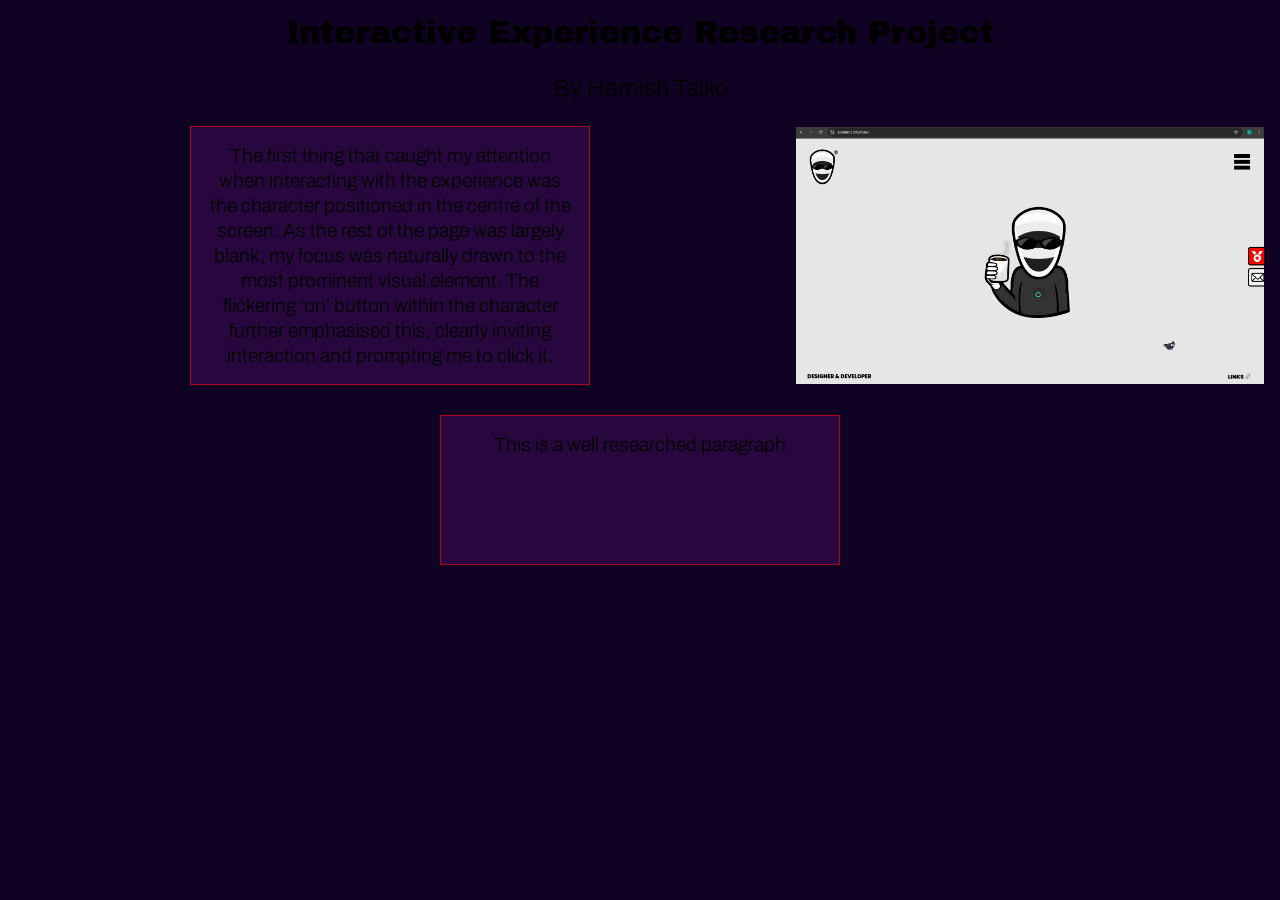
==== assignment1/index.html @ ea431263 "work" ====
<!doctype html>
<html lang="en">
  <head>
    <meta charset="UTF-8" />
    <meta name="viewport" content="width=device-width, initial-scale=1.0" />
    <title>Assignment 1</title>
    <link rel="stylesheet" href="reset.css" />
    <link rel="stylesheet" href="style.css" />
    <link rel="preconnect" href="https://fonts.googleapis.com" />
    <link rel="preconnect" href="https://fonts.gstatic.com" crossorigin />
    <link
      href="https://fonts.googleapis.com/css2?family=Archivo+Black&display=swap"
      rel="stylesheet"
    />
    <link
      href="https://fonts.googleapis.com/css2?family=Barlow+Condensed&display=swap"
      rel="stylesheet"
    />
    <link
      href="https://fonts.googleapis.com/css2?family=Archivo:ital,wght@0,100..900;1,100..900&display=swap"
      rel="stylesheet"
    />
  </head>
  <body>
    <h1 class="blue-color">Interactive Experience Research Project</h1>
    <h2>By Hamish Talko</h2>
    <div class="firstline">
      <p>
        The first thing that caught my attention when interacting with the
        experience was the character positioned in the centre of the screen. As
        the rest of the page was largely blank, my focus was naturally drawn to
        the most prominent visual element. The flickering ‘on’ button within the
        character further emphasised this, clearly inviting interaction and
        prompting me to click it.
      </p>
      <img src="images/image1.png" alt="Homepage" width="500" height="300" />
    </div>
    <section>
      <p>This is a well researched paragraph</p>
    </section>
  </body>
</html>
---- assignment1/style.css ----
body {
  margin: 0 auto;
  font-size: 1.2rem;
  text-align: center;
  background-color: rgb(15, 2, 35);
}

h1 {
  font-size: 2rem;
  font-family: "Archivo Black", sans-serif;
  font-weight: 400;
  font-style: normal;
  margin: auto;
  padding: 15px;
}

h2 {
  font-size: 1.5rem;
  font-weight: 300;
  font-family: "Archivo";
  padding: 10px;
}

p {
  width: 400px;
  border: 1px solid rgba(230, 12, 12, 0.698);
  background-color: rgb(40, 7, 62);
  min-height: 150px;
  padding: 1rem;
  margin: 15px auto;
  font-family: "Archivo";
  font-weight: 300;
  line-height: 25px;
}

.firstline {
  display: flex;
  justify-content: space-around;
}

img {
  padding: 1rem;
  max-width: 100%;
  height: auto;
}
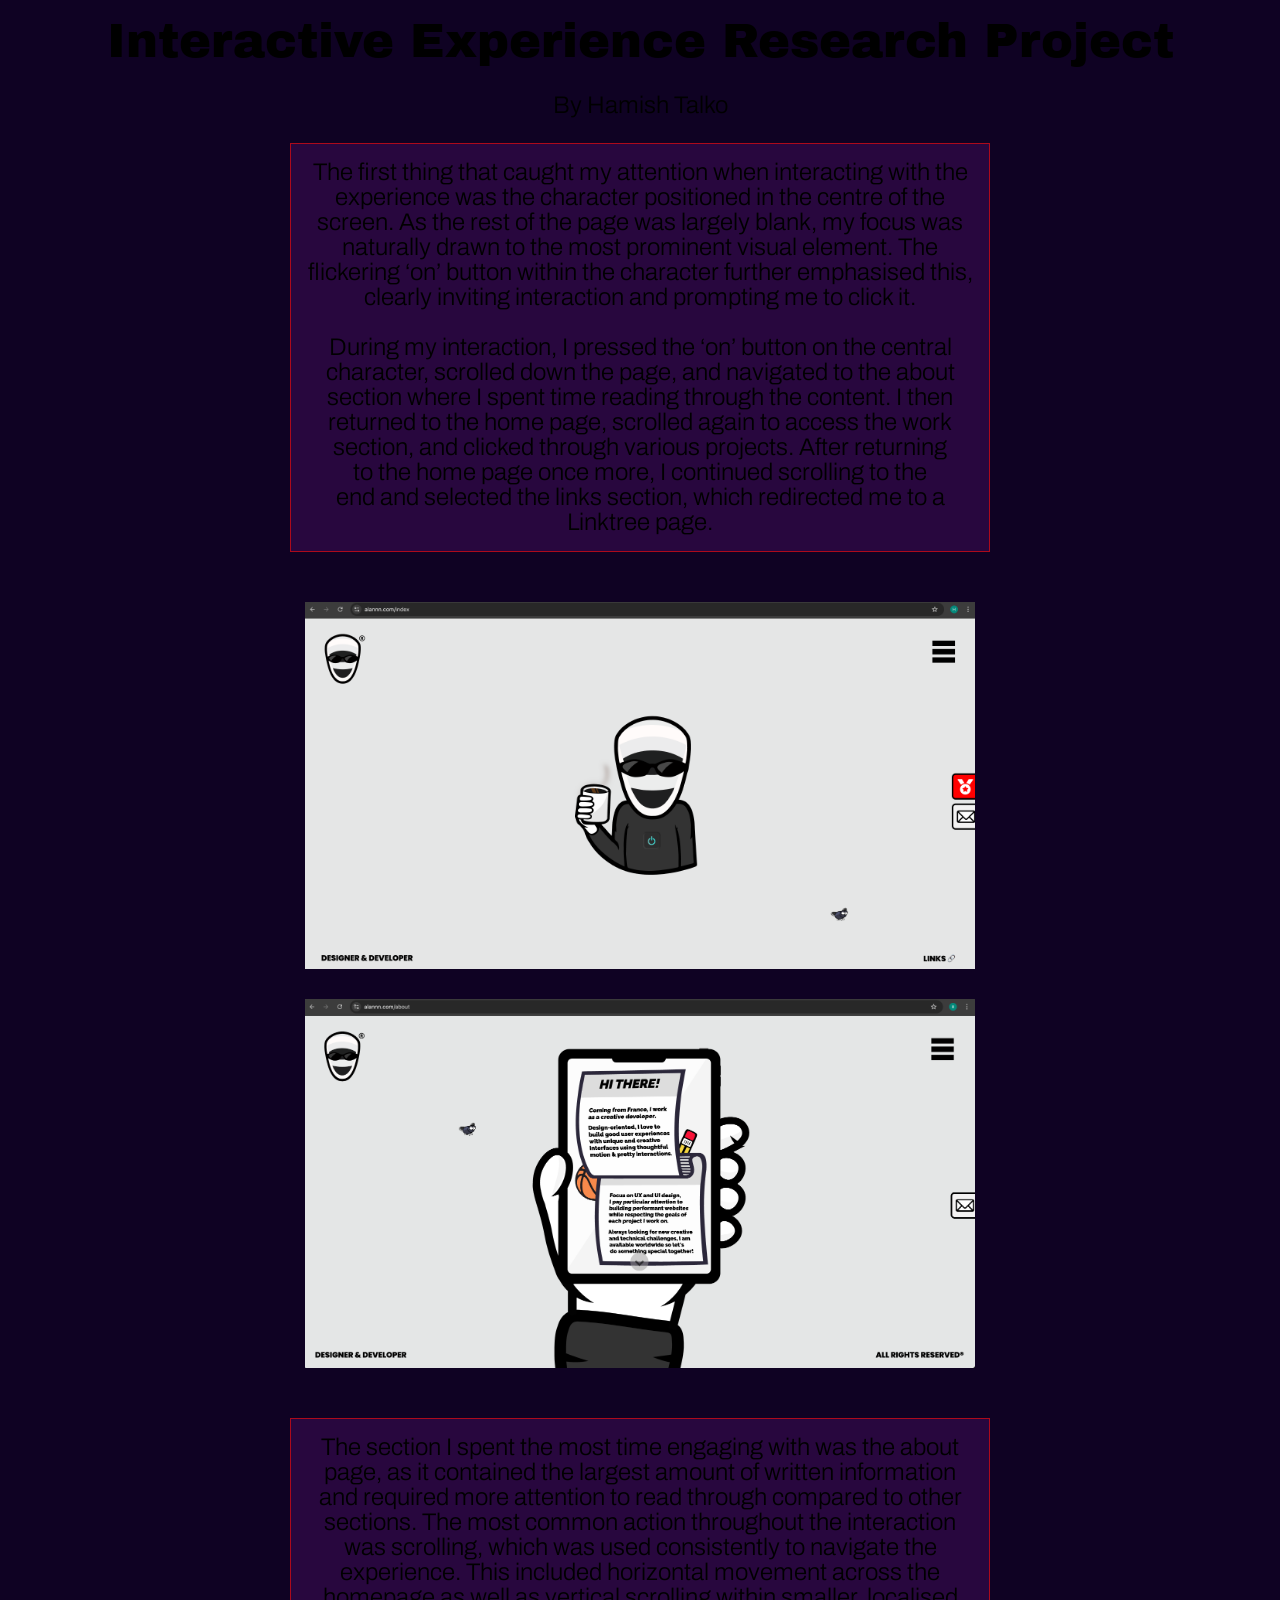
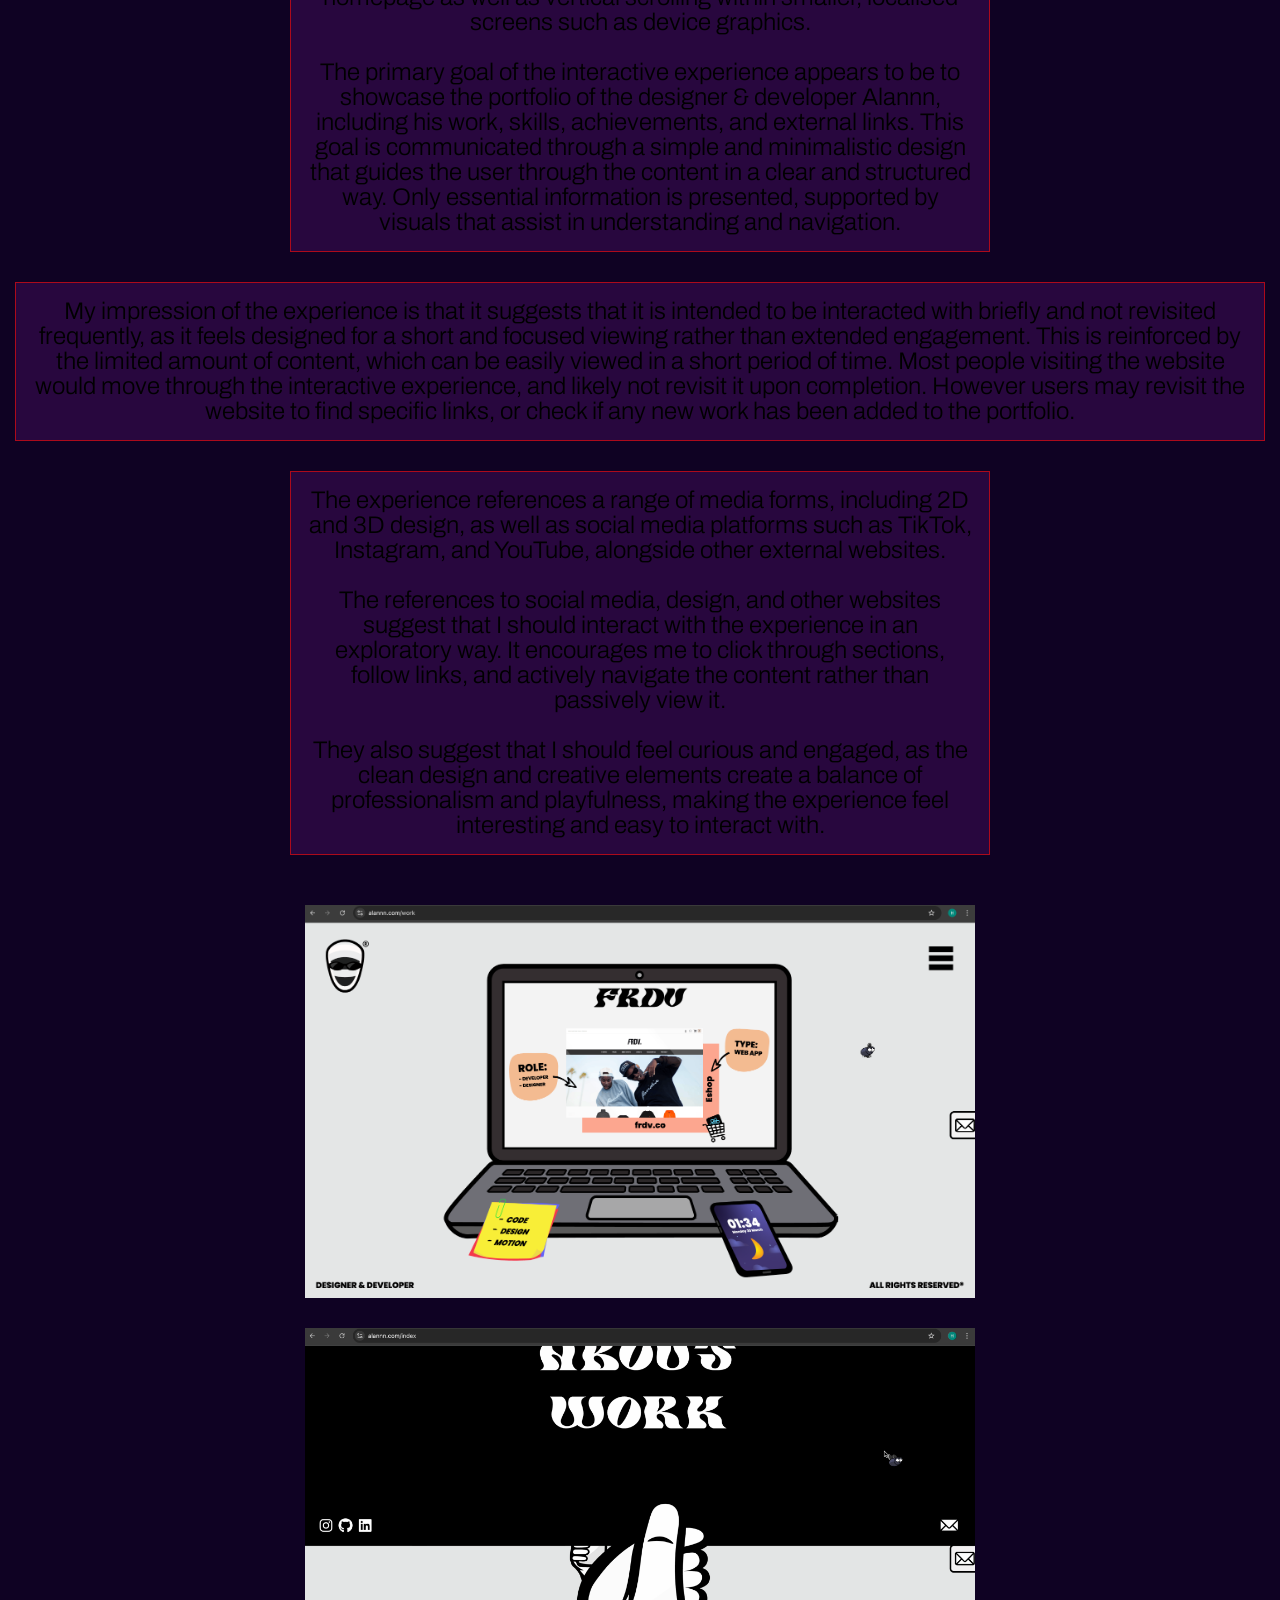
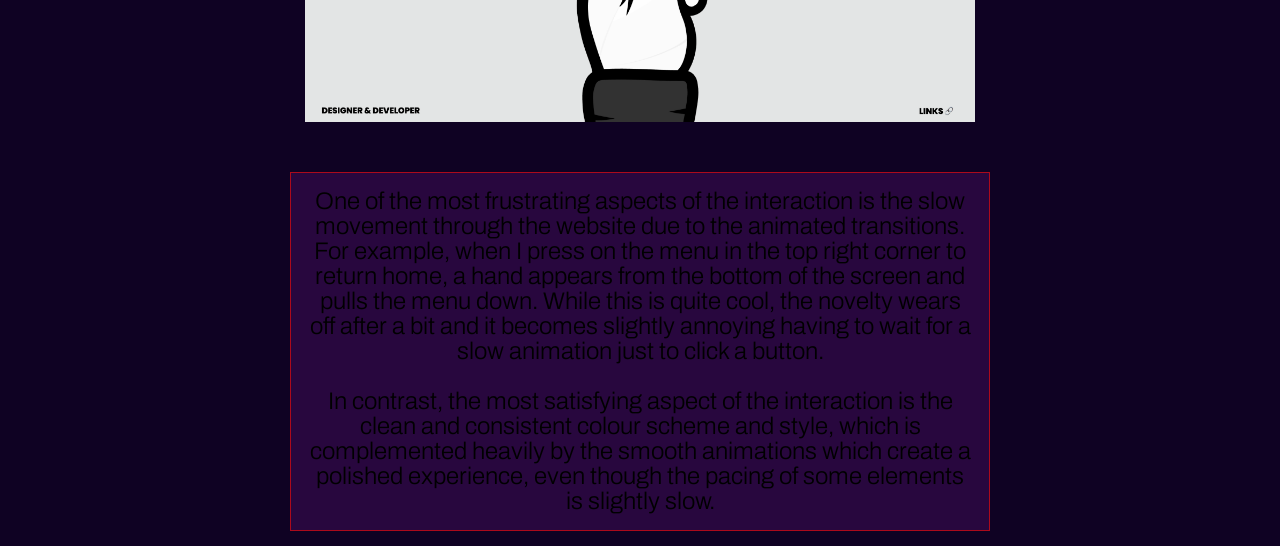
==== commit 24b96866: "work" ====
--- a/assignment1/index.html
+++ b/assignment1/index.html
@@ -31,12 +31,93 @@
         the rest of the page was largely blank, my focus was naturally drawn to
         the most prominent visual element. The flickering ‘on’ button within the
         character further emphasised this, clearly inviting interaction and
-        prompting me to click it.
+        prompting me to click it. <br />
+        <br />
+        During my interaction, I pressed the ‘on’ button on the central
+        character, scrolled down the page, and navigated to the about section
+        where I spent time reading through the content. I then returned to the
+        home page, scrolled again to access the work section, and clicked
+        through various projects. After returning to the home page once more, I
+        continued scrolling to the end and selected the links section, which
+        redirected me to a Linktree page.
       </p>
-      <img src="images/image1.png" alt="Homepage" width="500" height="300" />
+      <div class="image-wrapper">
+        <img src="images/image1.png" alt="About" />
+      </div>
     </div>
-    <section>
-      <p>This is a well researched paragraph</p>
-    </section>
+    <div class="secondline">
+      <div class="image-wrapper">
+        <img src="images/image2.png" alt="About" />
+      </div>
+      <p>
+        The section I spent the most time engaging with was the about page, as
+        it contained the largest amount of written information and required more
+        attention to read through compared to other sections. The most common
+        action throughout the interaction was scrolling, which was used
+        consistently to navigate the experience. This included horizontal
+        movement across the homepage as well as vertical scrolling within
+        smaller, localised screens such as device graphics. <br />
+        <br />
+        The primary goal of the interactive experience appears to be to showcase
+        the portfolio of the designer & developer Alannn, including his work,
+        skills, achievements, and external links. This goal is communicated
+        through a simple and minimalistic design that guides the user through
+        the content in a clear and structured way. Only essential information is
+        presented, supported by visuals that assist in understanding and
+        navigation.
+      </p>
+    </div>
+    <div class="thirdline">
+      <p id="long">
+        My impression of the experience is that it suggests that it is intended
+        to be interacted with briefly and not revisited frequently, as it feels
+        designed for a short and focused viewing rather than extended
+        engagement. This is reinforced by the limited amount of content, which
+        can be easily viewed in a short period of time. Most people visiting the
+        website would move through the interactive experience, and likely not
+        revisit it upon completion. However users may revisit the website to
+        find specific links, or check if any new work has been added to the
+        portfolio.
+      </p>
+    </div>
+    <div class="fourthline">
+      <p>
+        The experience references a range of media forms, including 2D and 3D
+        design, as well as social media platforms such as TikTok, Instagram, and
+        YouTube, alongside other external websites. <br />
+        <br />
+        The references to social media, design, and other websites suggest that
+        I should interact with the experience in an exploratory way. It
+        encourages me to click through sections, follow links, and actively
+        navigate the content rather than passively view it. <br />
+        <br />
+        They also suggest that I should feel curious and engaged, as the clean
+        design and creative elements create a balance of professionalism and
+        playfulness, making the experience feel interesting and easy to interact
+        with.
+      </p>
+      <div class="image-wrapper">
+        <img src="images/image3.png" alt="Work" />
+      </div>
+    </div>
+    <div class="fifthline">
+      <div class="image-wrapper">
+        <img src="images/image4.png" alt="Hand" />
+      </div>
+      <p>
+        One of the most frustrating aspects of the interaction is the slow
+        movement through the website due to the animated transitions. For
+        example, when I press on the menu in the top right corner to return
+        home, a hand appears from the bottom of the screen and pulls the menu
+        down. While this is quite cool, the novelty wears off after a bit and it
+        becomes slightly annoying having to wait for a slow animation just to
+        click a button. <br />
+        <br />
+        In contrast, the most satisfying aspect of the interaction is the clean
+        and consistent colour scheme and style, which is complemented heavily by
+        the smooth animations which create a polished experience, even though
+        the pacing of some elements is slightly slow.
+      </p>
+    </div>
   </body>
 </html>
--- a/assignment1/style.css
+++ b/assignment1/style.css
@@ -6,7 +6,7 @@
 }
 
 h1 {
-  font-size: 2rem;
+  font-size: 3rem;
   font-family: "Archivo Black", sans-serif;
   font-weight: 400;
   font-style: normal;
@@ -22,24 +22,53 @@
 }
 
 p {
-  width: 400px;
+  max-width: 700px;
+  width: 100%;
   border: 1px solid rgba(230, 12, 12, 0.698);
   background-color: rgb(40, 7, 62);
   min-height: 150px;
   padding: 1rem;
-  margin: 15px auto;
+  margin: 15px;
   font-family: "Archivo";
   font-weight: 300;
+  font-size: 1.5rem;
   line-height: 25px;
 }
 
-.firstline {
-  display: flex;
-  justify-content: space-around;
+img {
+  max-width: 700px;
+  width: 100%;
+  height: 100%; /* match the height of the flex container */
+  object-fit: cover; /* prevents distortion */
 }
 
-img {
-  padding: 1rem;
-  max-width: 100%;
-  height: auto;
+.firstline,
+.secondline,
+.thirdline,
+.fourthline,
+.fifthline {
+  display: flex;
+  justify-content: center;
+  align-items: stretch;
+  gap: 20px;
+  flex-wrap: wrap;
 }
+
+.image-wrapper {
+  max-width: 700px;
+  width: 100%;
+  padding: 15px;
+  display: flex;
+}
+
+.image-wrapper img {
+  width: 100%;
+  height: 100%;
+  object-fit: cover;
+}
+
+#long {
+  max-width: 1400px;
+}
+
+/* put underline for questions */
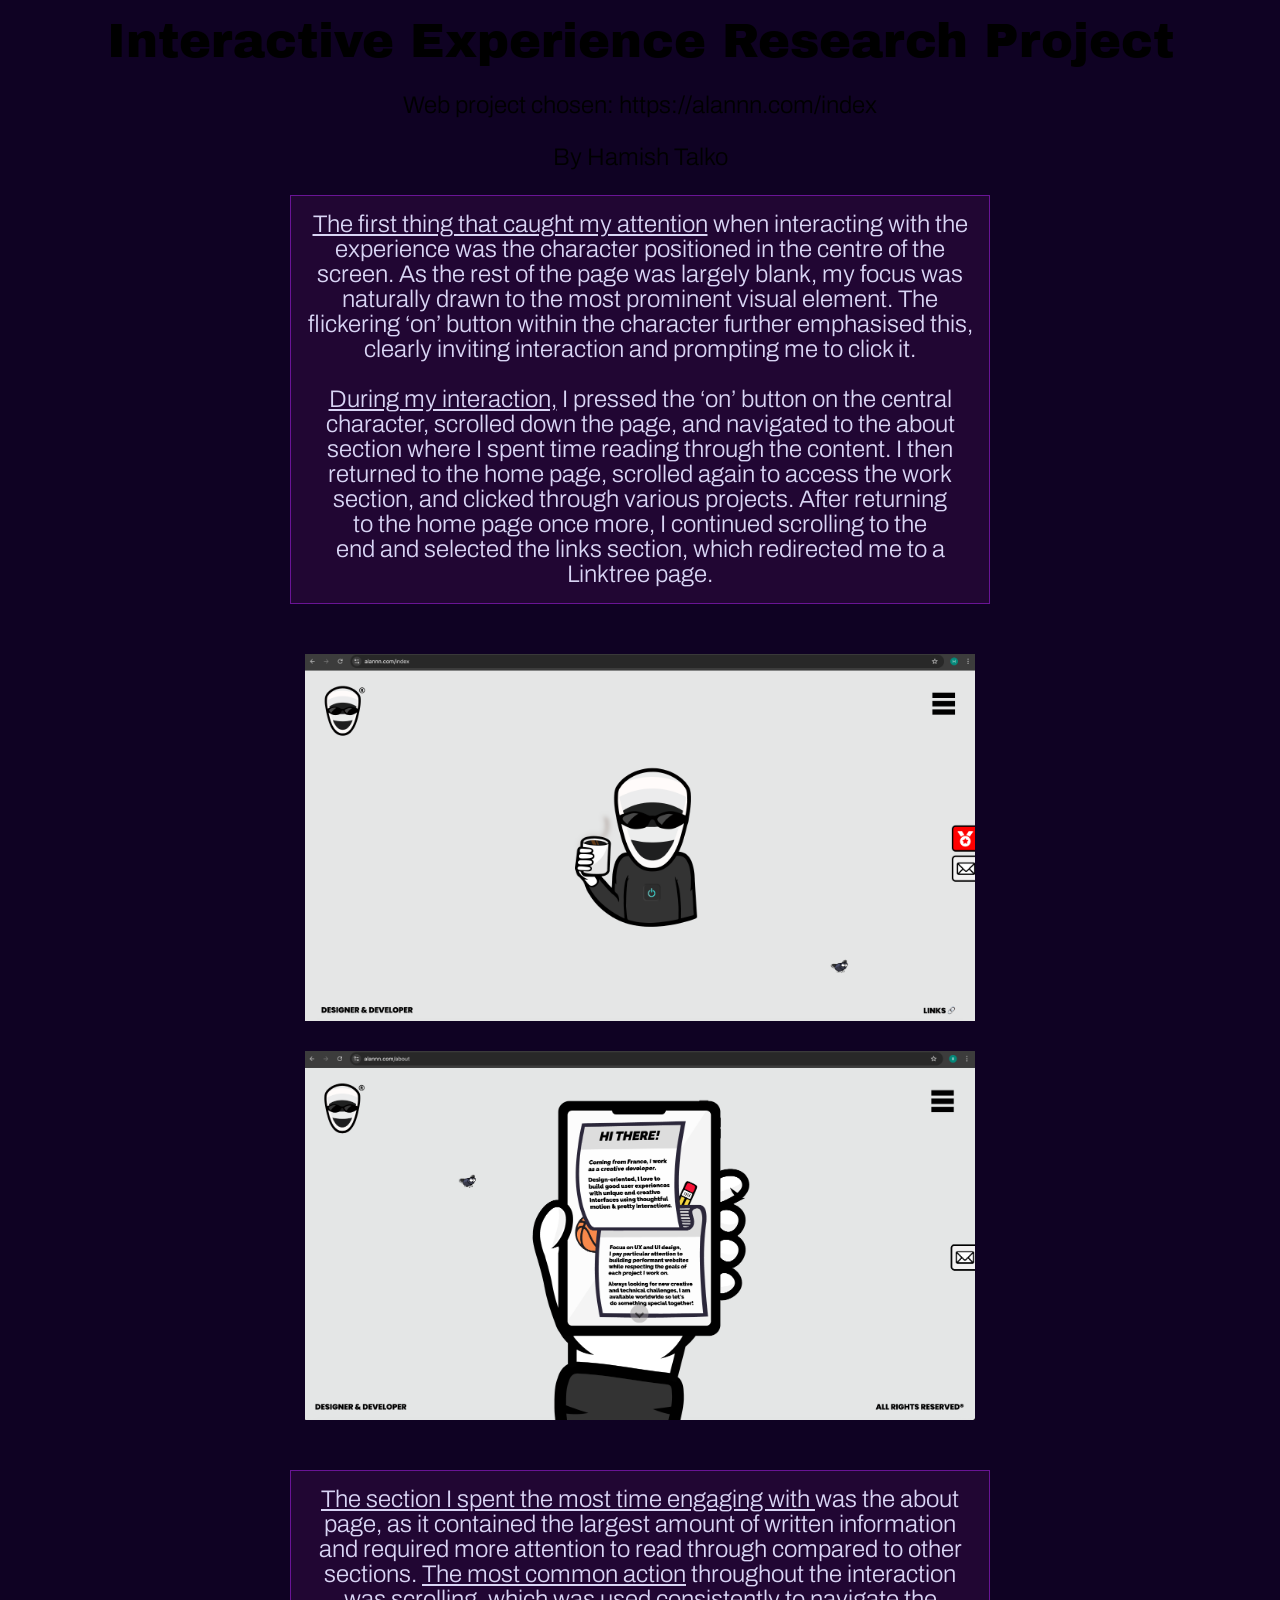
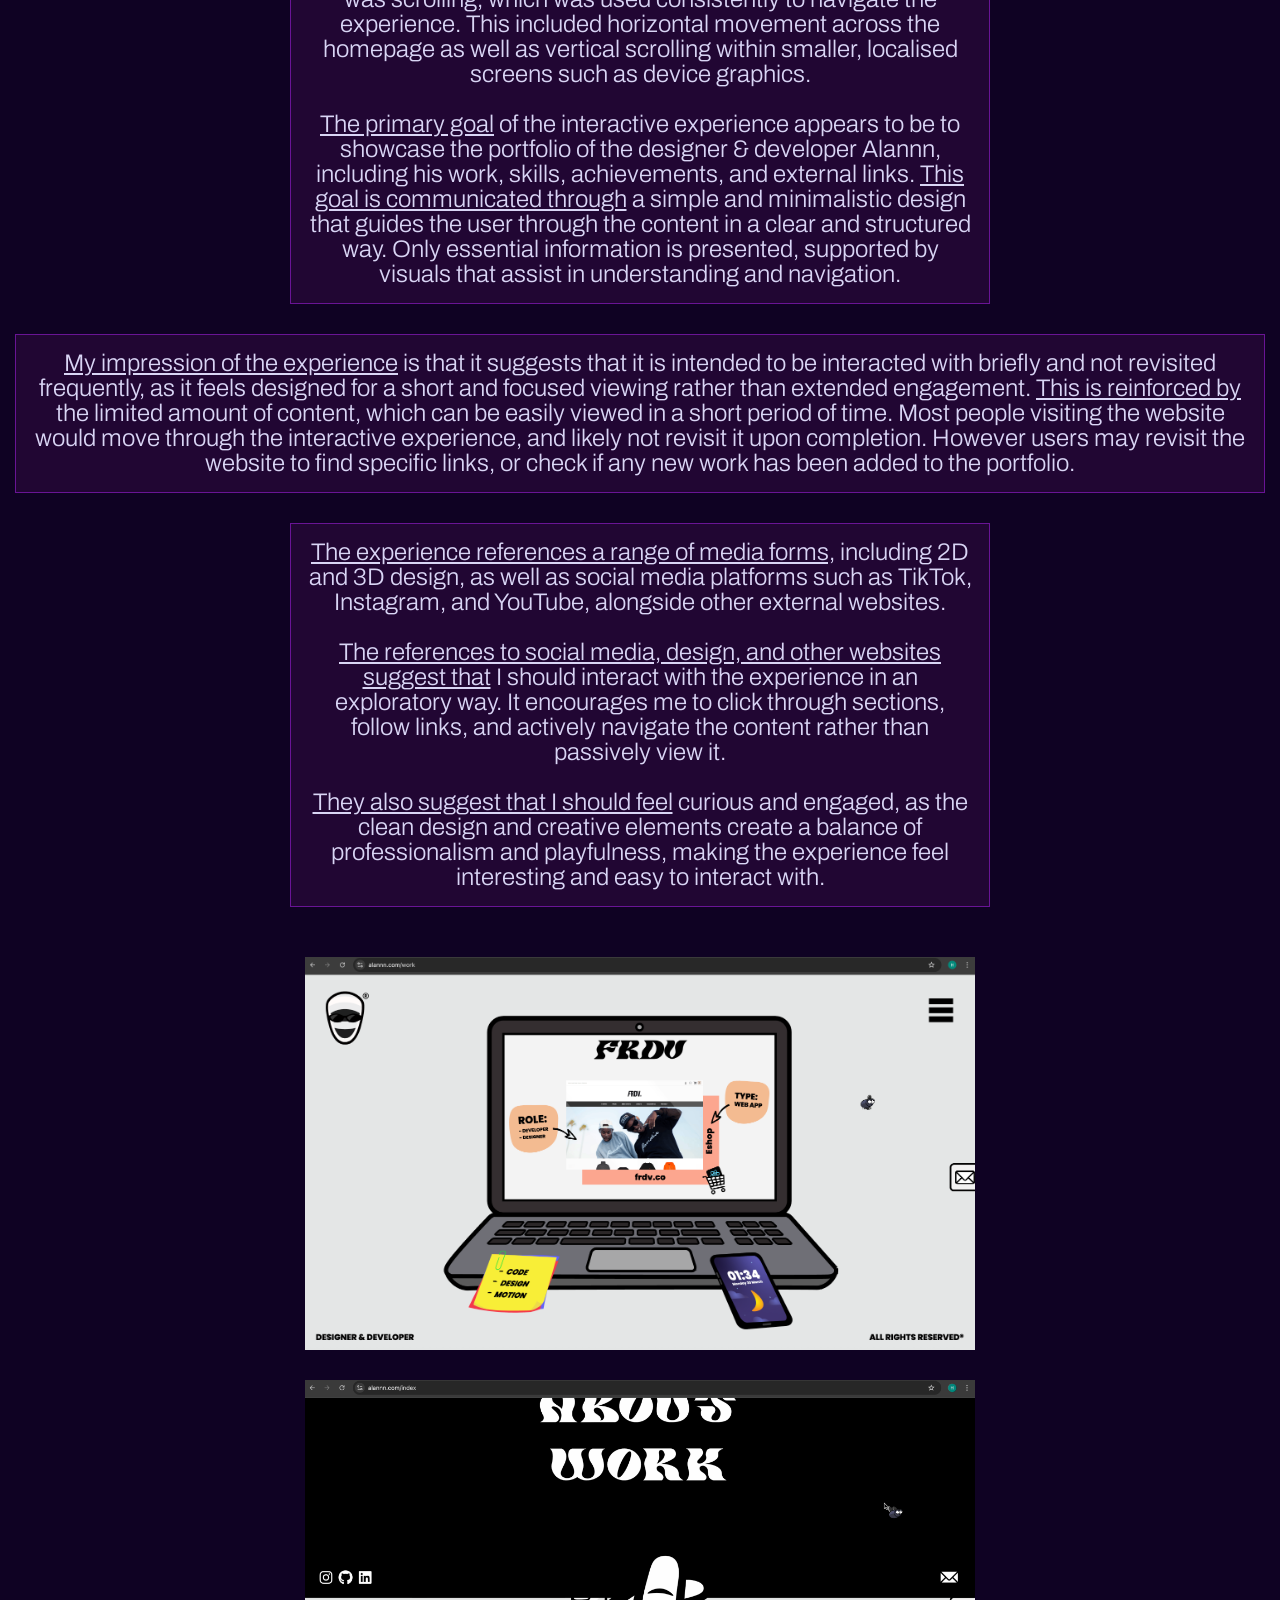
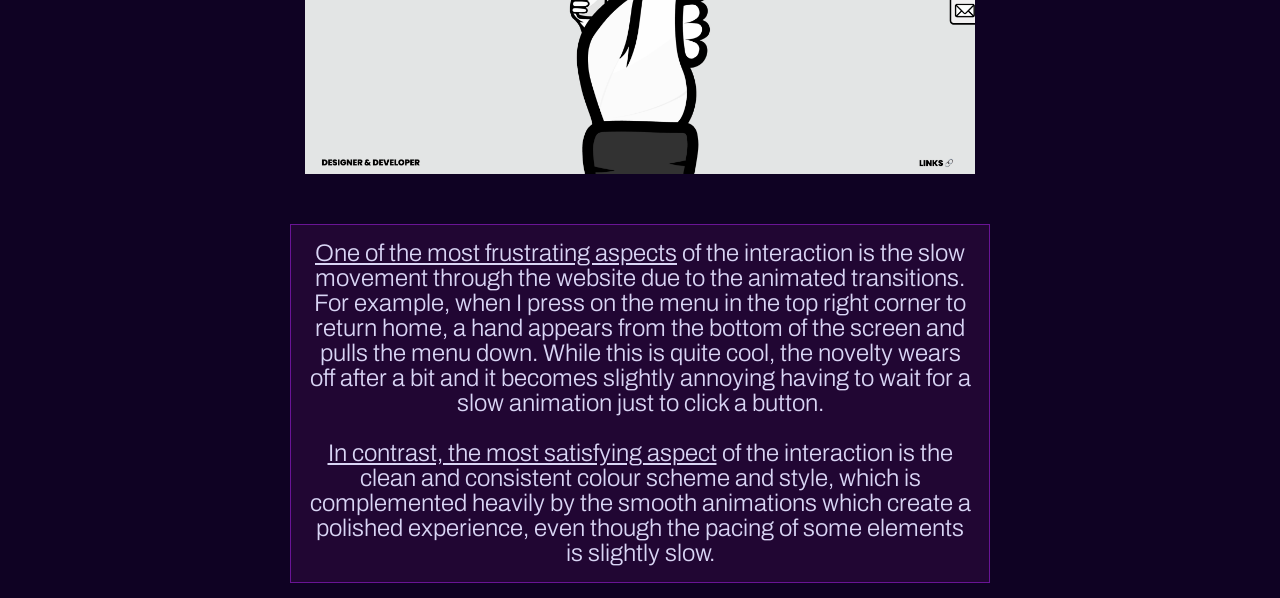
==== commit 4f6acd01: "improved design" ====
--- a/assignment1/index.html
+++ b/assignment1/index.html
@@ -7,39 +7,44 @@
     <link rel="stylesheet" href="reset.css" />
     <link rel="stylesheet" href="style.css" />
     <link rel="preconnect" href="https://fonts.googleapis.com" />
+    <!-- linked google fonts that I would be using in my website -->
     <link rel="preconnect" href="https://fonts.gstatic.com" crossorigin />
     <link
       href="https://fonts.googleapis.com/css2?family=Archivo+Black&display=swap"
       rel="stylesheet"
     />
-    <link
-      href="https://fonts.googleapis.com/css2?family=Barlow+Condensed&display=swap"
-      rel="stylesheet"
-    />
+    <!-- I decided to go with a bold but clean looking font called Archivo Black for the title, as it matched the kind of fonts used on Alannn's website -->
     <link
       href="https://fonts.googleapis.com/css2?family=Archivo:ital,wght@0,100..900;1,100..900&display=swap"
       rel="stylesheet"
     />
+    <!-- also used FontPair to determine that Archivo would work well with Archivo Black, so I decided to use Archivo for my main paragraph text -->
   </head>
   <body>
-    <h1 class="blue-color">Interactive Experience Research Project</h1>
-    <h2>By Hamish Talko</h2>
+    <h1>Interactive Experience Research Project</h1>
+    <!-- chose an appropriate name for my webpage and put it in h1 tags -->
+    <h2>
+      Web project chosen: https://alannn.com/index<br />
+      <br />
+      <!-- included the webpage that I am reviewing, and inserted line breaks to separate it from my name below so that it looks visually pleasing -->
+      By Hamish Talko
+    </h2>
     <div class="firstline">
       <p>
-        The first thing that caught my attention when interacting with the
-        experience was the character positioned in the centre of the screen. As
-        the rest of the page was largely blank, my focus was naturally drawn to
-        the most prominent visual element. The flickering ‘on’ button within the
-        character further emphasised this, clearly inviting interaction and
-        prompting me to click it. <br />
+        <span class="underline">The first thing that caught my attention</span>
+        when interacting with the experience was the character positioned in the
+        centre of the screen. As the rest of the page was largely blank, my
+        focus was naturally drawn to the most prominent visual element. The
+        flickering ‘on’ button within the character further emphasised this,
+        clearly inviting interaction and prompting me to click it. <br />
         <br />
-        During my interaction, I pressed the ‘on’ button on the central
-        character, scrolled down the page, and navigated to the about section
-        where I spent time reading through the content. I then returned to the
-        home page, scrolled again to access the work section, and clicked
-        through various projects. After returning to the home page once more, I
-        continued scrolling to the end and selected the links section, which
-        redirected me to a Linktree page.
+        <span class="underline">During my interaction,</span> I pressed the ‘on’
+        button on the central character, scrolled down the page, and navigated
+        to the about section where I spent time reading through the content. I
+        then returned to the home page, scrolled again to access the work
+        section, and clicked through various projects. After returning to the
+        home page once more, I continued scrolling to the end and selected the
+        links section, which redirected me to a Linktree page.
       </p>
       <div class="image-wrapper">
         <img src="images/image1.png" alt="About" />
@@ -50,51 +55,62 @@
         <img src="images/image2.png" alt="About" />
       </div>
       <p>
-        The section I spent the most time engaging with was the about page, as
-        it contained the largest amount of written information and required more
-        attention to read through compared to other sections. The most common
-        action throughout the interaction was scrolling, which was used
-        consistently to navigate the experience. This included horizontal
-        movement across the homepage as well as vertical scrolling within
-        smaller, localised screens such as device graphics. <br />
+        <span class="underline"
+          >The section I spent the most time engaging with </span
+        >was the about page, as it contained the largest amount of written
+        information and required more attention to read through compared to
+        other sections.
+        <span class="underline">The most common action</span> throughout the
+        interaction was scrolling, which was used consistently to navigate the
+        experience. This included horizontal movement across the homepage as
+        well as vertical scrolling within smaller, localised screens such as
+        device graphics. <br />
         <br />
-        The primary goal of the interactive experience appears to be to showcase
-        the portfolio of the designer & developer Alannn, including his work,
-        skills, achievements, and external links. This goal is communicated
-        through a simple and minimalistic design that guides the user through
-        the content in a clear and structured way. Only essential information is
-        presented, supported by visuals that assist in understanding and
-        navigation.
+        <span class="underline">The primary goal</span> of the interactive
+        experience appears to be to showcase the portfolio of the designer &
+        developer Alannn, including his work, skills, achievements, and external
+        links.
+        <span class="underline">This goal is communicated through</span> a
+        simple and minimalistic design that guides the user through the content
+        in a clear and structured way. Only essential information is presented,
+        supported by visuals that assist in understanding and navigation.
       </p>
     </div>
     <div class="thirdline">
       <p id="long">
-        My impression of the experience is that it suggests that it is intended
-        to be interacted with briefly and not revisited frequently, as it feels
-        designed for a short and focused viewing rather than extended
-        engagement. This is reinforced by the limited amount of content, which
-        can be easily viewed in a short period of time. Most people visiting the
-        website would move through the interactive experience, and likely not
-        revisit it upon completion. However users may revisit the website to
-        find specific links, or check if any new work has been added to the
-        portfolio.
+        <span class="underline">My impression of the experience</span> is that
+        it suggests that it is intended to be interacted with briefly and not
+        revisited frequently, as it feels designed for a short and focused
+        viewing rather than extended engagement.
+        <span class="underline">This is reinforced by</span> the limited amount
+        of content, which can be easily viewed in a short period of time. Most
+        people visiting the website would move through the interactive
+        experience, and likely not revisit it upon completion. However users may
+        revisit the website to find specific links, or check if any new work has
+        been added to the portfolio.
       </p>
     </div>
     <div class="fourthline">
       <p>
-        The experience references a range of media forms, including 2D and 3D
-        design, as well as social media platforms such as TikTok, Instagram, and
-        YouTube, alongside other external websites. <br />
+        <span class="underline"
+          >The experience references a range of media forms,</span
+        >
+        including 2D and 3D design, as well as social media platforms such as
+        TikTok, Instagram, and YouTube, alongside other external websites.
         <br />
-        The references to social media, design, and other websites suggest that
+        <br />
+        <span class="underline"
+          >The references to social media, design, and other websites suggest
+          that</span
+        >
         I should interact with the experience in an exploratory way. It
         encourages me to click through sections, follow links, and actively
         navigate the content rather than passively view it. <br />
         <br />
-        They also suggest that I should feel curious and engaged, as the clean
-        design and creative elements create a balance of professionalism and
-        playfulness, making the experience feel interesting and easy to interact
-        with.
+        <span class="underline">They also suggest that I should feel</span>
+        curious and engaged, as the clean design and creative elements create a
+        balance of professionalism and playfulness, making the experience feel
+        interesting and easy to interact with.
       </p>
       <div class="image-wrapper">
         <img src="images/image3.png" alt="Work" />
@@ -105,18 +121,19 @@
         <img src="images/image4.png" alt="Hand" />
       </div>
       <p>
-        One of the most frustrating aspects of the interaction is the slow
-        movement through the website due to the animated transitions. For
-        example, when I press on the menu in the top right corner to return
-        home, a hand appears from the bottom of the screen and pulls the menu
-        down. While this is quite cool, the novelty wears off after a bit and it
-        becomes slightly annoying having to wait for a slow animation just to
-        click a button. <br />
+        <span class="underline">One of the most frustrating aspects</span> of
+        the interaction is the slow movement through the website due to the
+        animated transitions. For example, when I press on the menu in the top
+        right corner to return home, a hand appears from the bottom of the
+        screen and pulls the menu down. While this is quite cool, the novelty
+        wears off after a bit and it becomes slightly annoying having to wait
+        for a slow animation just to click a button. <br />
         <br />
-        In contrast, the most satisfying aspect of the interaction is the clean
-        and consistent colour scheme and style, which is complemented heavily by
-        the smooth animations which create a polished experience, even though
-        the pacing of some elements is slightly slow.
+        <span class="underline">In contrast, the most satisfying aspect</span>
+        of the interaction is the clean and consistent colour scheme and style,
+        which is complemented heavily by the smooth animations which create a
+        polished experience, even though the pacing of some elements is slightly
+        slow.
       </p>
     </div>
   </body>
--- a/assignment1/style.css
+++ b/assignment1/style.css
@@ -24,8 +24,8 @@
 p {
   max-width: 700px;
   width: 100%;
-  border: 1px solid rgba(230, 12, 12, 0.698);
-  background-color: rgb(40, 7, 62);
+  border: 1px solid rgba(136, 26, 192, 0.698);
+  background-color: rgb(33, 6, 51);
   min-height: 150px;
   padding: 1rem;
   margin: 15px;
@@ -33,6 +33,7 @@
   font-weight: 300;
   font-size: 1.5rem;
   line-height: 25px;
+  color: rgb(217, 213, 245);
 }
 
 img {
@@ -71,4 +72,6 @@
   max-width: 1400px;
 }
 
-/* put underline for questions */
+.underline {
+  text-decoration: underline;
+}
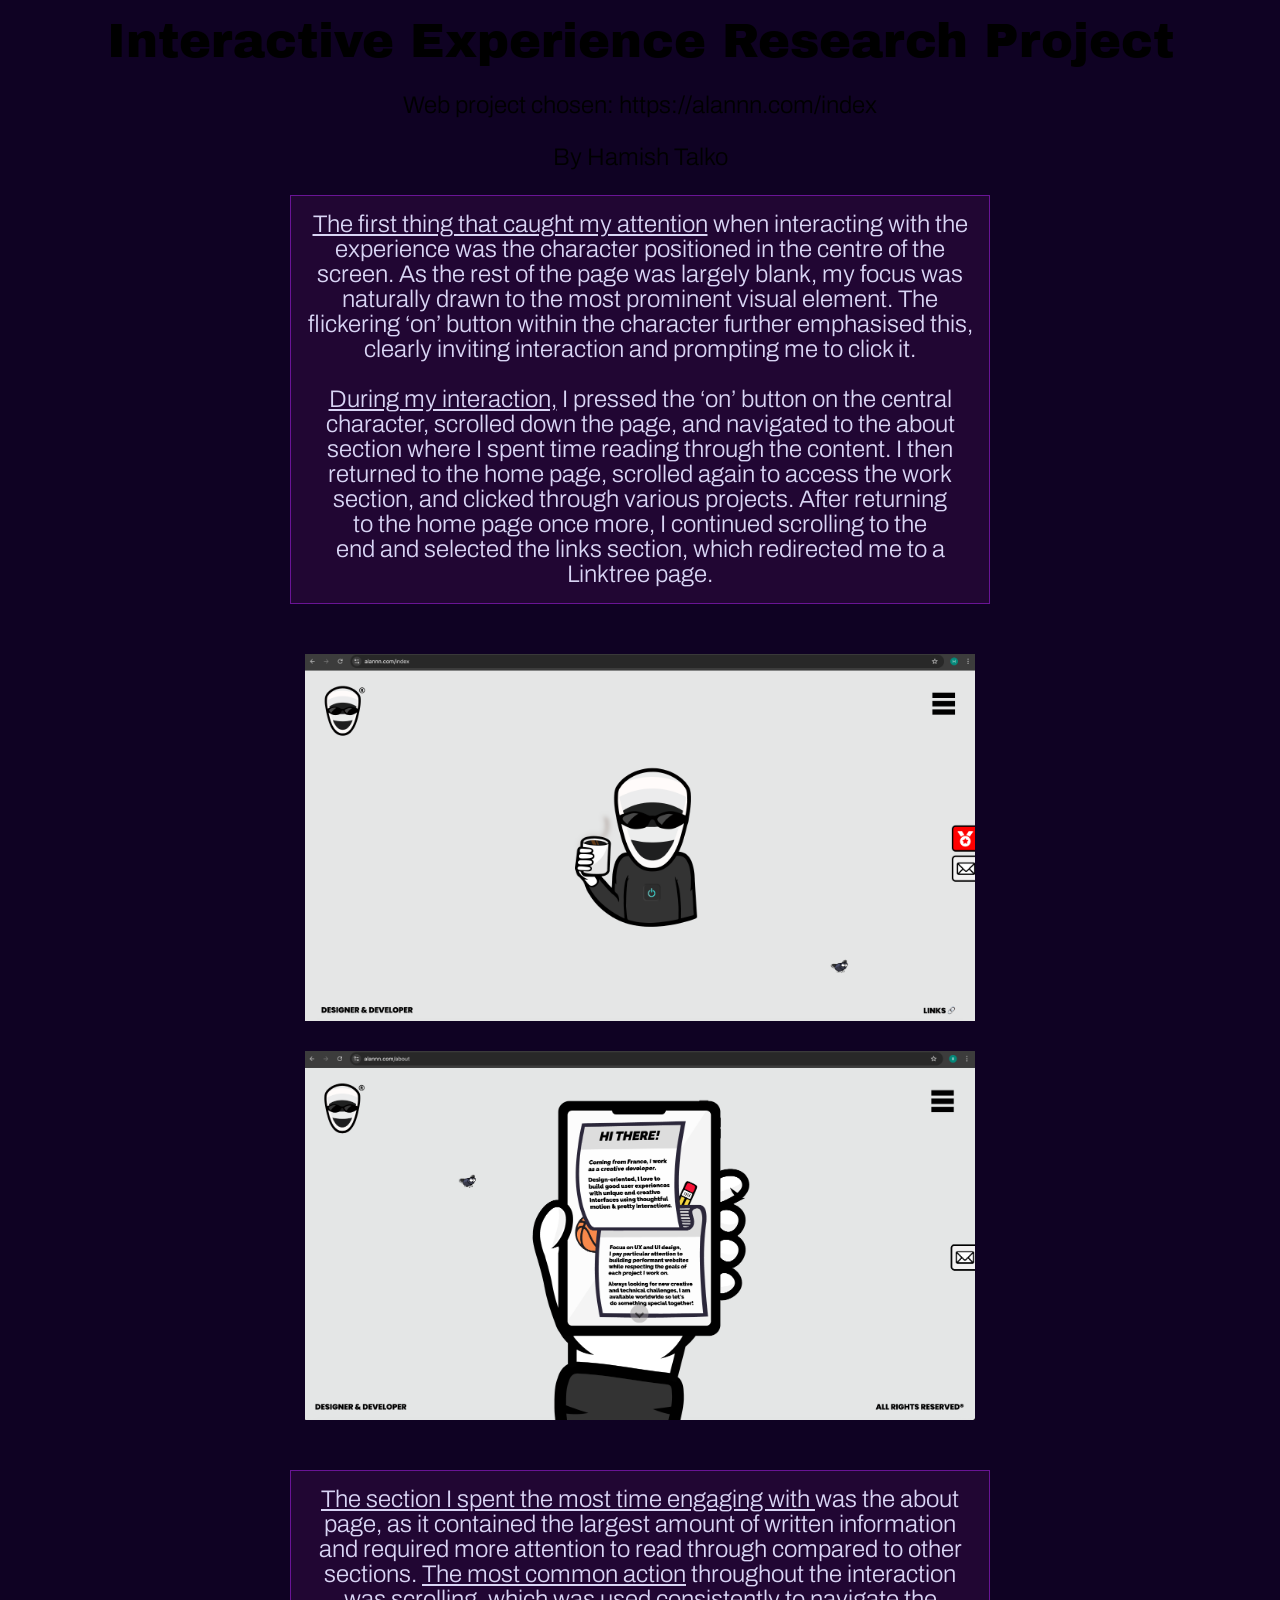
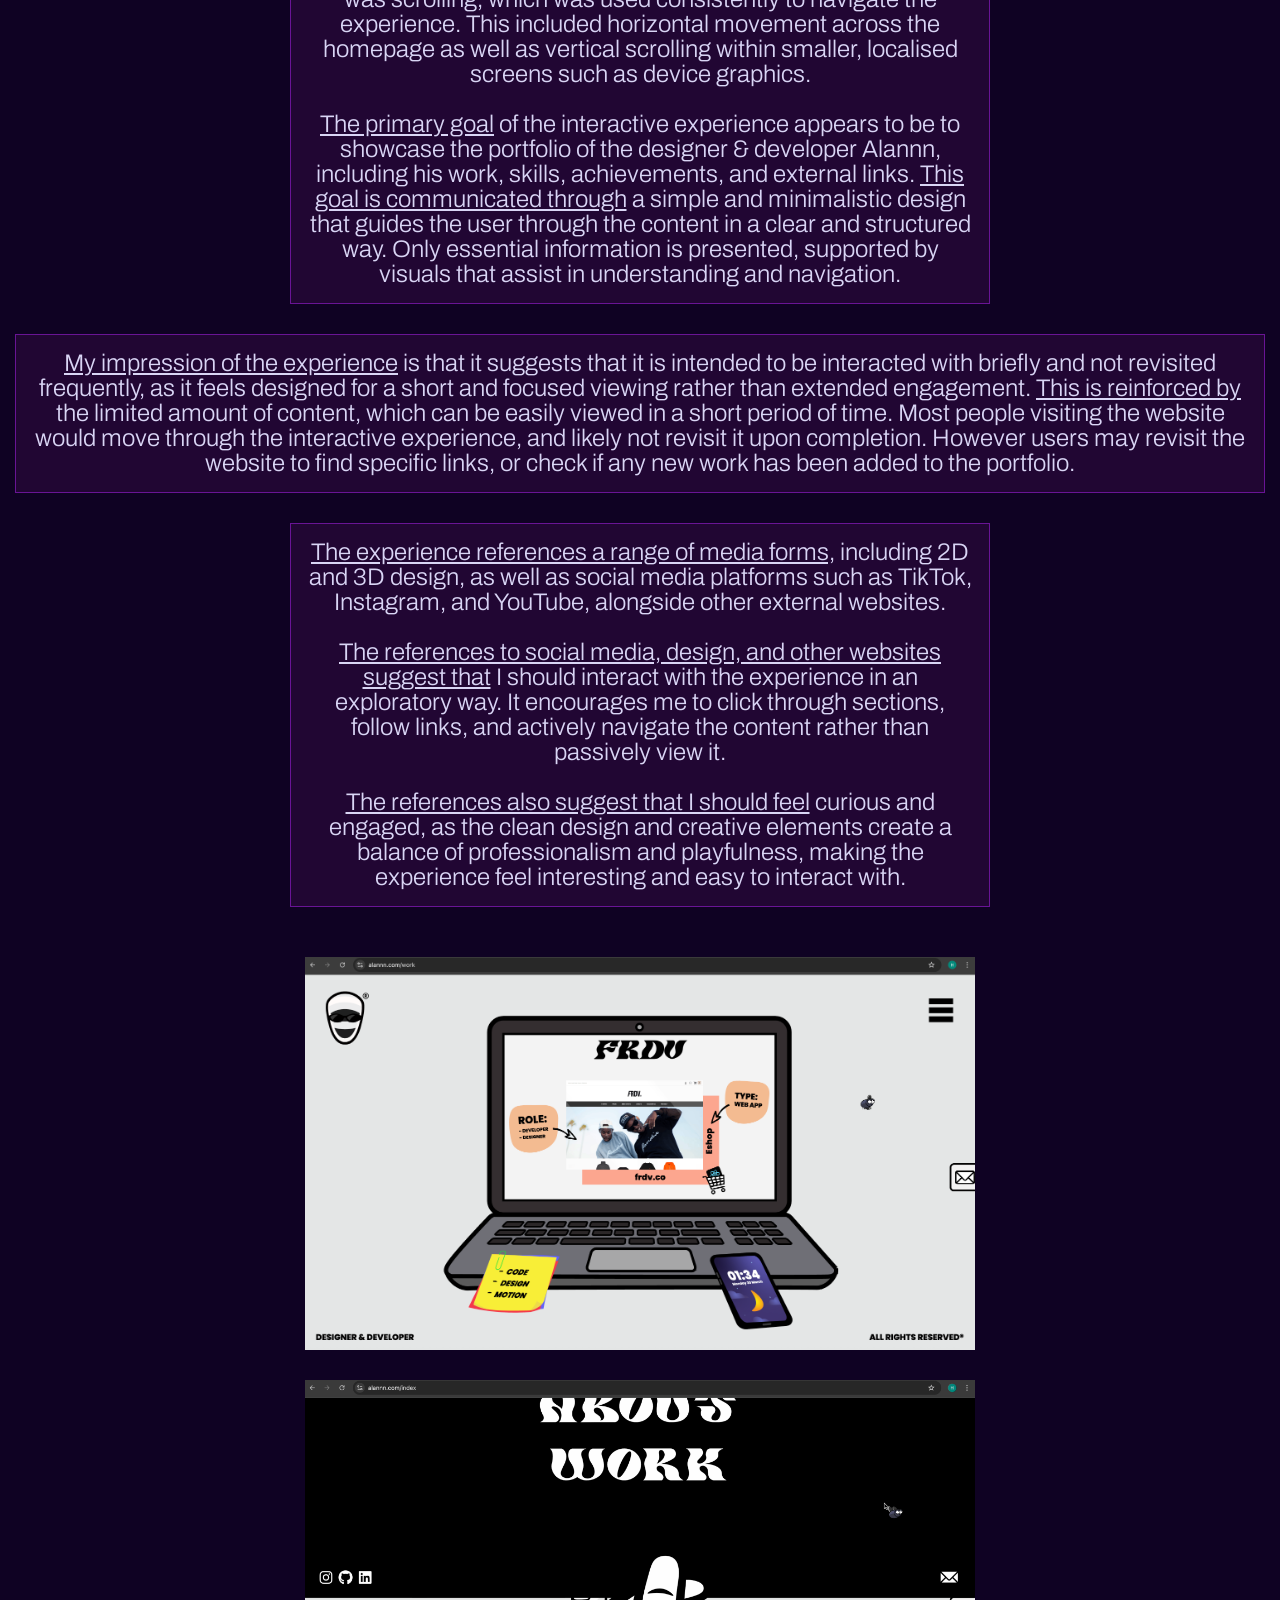
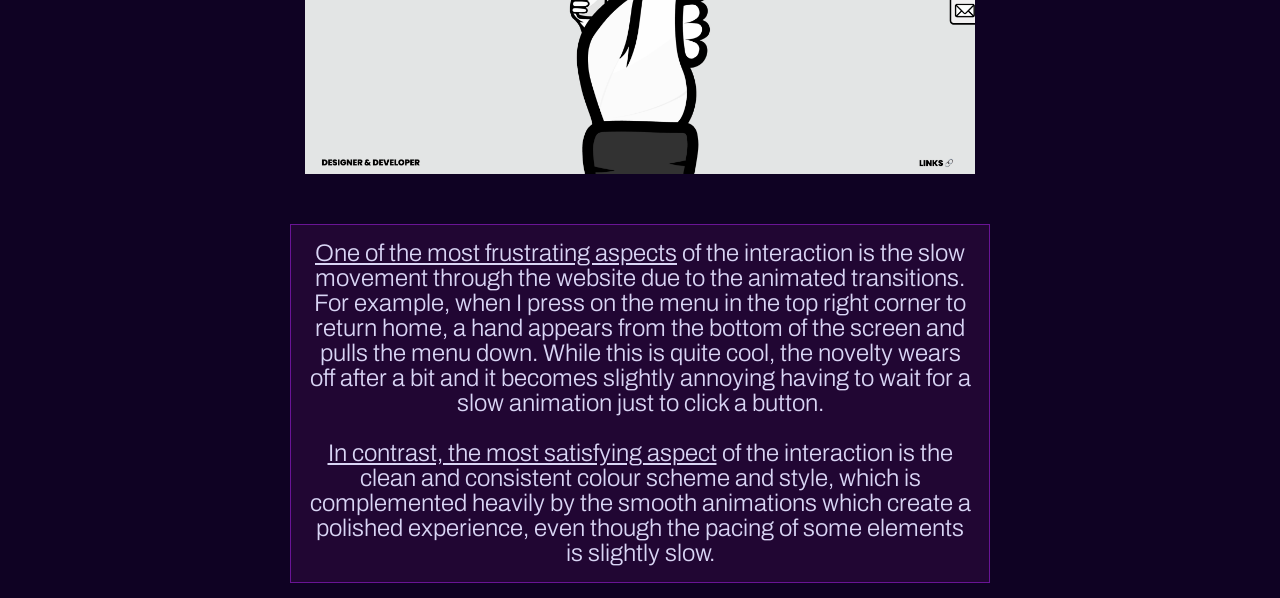
==== commit 314614f4: "finalised comments" ====
--- a/assignment1/index.html
+++ b/assignment1/index.html
@@ -30,14 +30,18 @@
       By Hamish Talko
     </h2>
     <div class="firstline">
+      <!-- I created a div and added a class called 'firstline' which would contain the text box and image on the first row of my website -->
       <p>
+        <!-- I then added a paragraph text box containing my answers to the first two prompts, situated at the top left of the website so that it would be the first thing people read -->
         <span class="underline">The first thing that caught my attention</span>
+        <!-- I used the span function to attribute the 'underline' class to the first few words of my answer, so that it would be clear which prompt I am responding to -->
         when interacting with the experience was the character positioned in the
         centre of the screen. As the rest of the page was largely blank, my
         focus was naturally drawn to the most prominent visual element. The
         flickering ‘on’ button within the character further emphasised this,
         clearly inviting interaction and prompting me to click it. <br />
         <br />
+        <!-- I employed the <br /> line break tag to separate responses of different topics for easier readability -->
         <span class="underline">During my interaction,</span> I pressed the ‘on’
         button on the central character, scrolled down the page, and navigated
         to the about section where I spent time reading through the content. I
@@ -47,12 +51,16 @@
         links section, which redirected me to a Linktree page.
       </p>
       <div class="image-wrapper">
+        <!-- I then created a new class called 'image-wrapper' to ensure that the image would stay in the correct alignment, and wrap upon resizing of the browser. I asked ChatGPT to teach me how to do this, as I was having issues with aligning my images how I wanted them. -->
         <img src="images/image1.png" alt="About" />
+        <!-- I took a screenshot of the homepage of Alannn's website and added in the image, as I was talking about it in my responses to the first two prompts. This gives the viewer visual supplementation to what they are reading. -->
       </div>
     </div>
     <div class="secondline">
+      <!-- created new div for second line of my website containing the next text box and image, separating it from the first line so that it would be on a separate row -->
       <div class="image-wrapper">
         <img src="images/image2.png" alt="About" />
+        <!-- added a screenshot of the about page, this time placing it on the left side to alternate the visual layout and create a cleaner separation between rows -->
       </div>
       <p>
         <span class="underline"
@@ -74,10 +82,12 @@
         simple and minimalistic design that guides the user through the content
         in a clear and structured way. Only essential information is presented,
         supported by visuals that assist in understanding and navigation.
+        <!-- once again underlined the first few words of each response using the span and class functions, and separated responses of different topics using line breaks -->
       </p>
     </div>
     <div class="thirdline">
       <p id="long">
+        <!-- I wanted this section of text to span across the length of the webpage and not sit next to an image (since the text content didn't really need a supporting image), so I added an id called 'long' -->
         <span class="underline">My impression of the experience</span> is that
         it suggests that it is intended to be interacted with briefly and not
         revisited frequently, as it feels designed for a short and focused
@@ -107,7 +117,9 @@
         encourages me to click through sections, follow links, and actively
         navigate the content rather than passively view it. <br />
         <br />
-        <span class="underline">They also suggest that I should feel</span>
+        <span class="underline"
+          >The references also suggest that I should feel</span
+        >
         curious and engaged, as the clean design and creative elements create a
         balance of professionalism and playfulness, making the experience feel
         interesting and easy to interact with.
@@ -116,6 +128,7 @@
         <img src="images/image3.png" alt="Work" />
       </div>
     </div>
+    <!-- repeated the same process with the fourth line, using underline, span, image wrapper, and line breaks to format my text and supporting image -->
     <div class="fifthline">
       <div class="image-wrapper">
         <img src="images/image4.png" alt="Hand" />
@@ -135,6 +148,8 @@
         polished experience, even though the pacing of some elements is slightly
         slow.
       </p>
+      <!-- finished off my website with the fifth line, answering the final prompts and maintaining the same format for visual cohesion. -->
     </div>
+    <!-- this also created a sense of balance throughout the website, as I had five rows; the middle row being made up of just text, and the rows above/below equally alternating between which side the image and text is on (e.g text left side, image right side, then alternating in the next line)  -->
   </body>
 </html>
--- a/assignment1/style.css
+++ b/assignment1/style.css
@@ -4,6 +4,7 @@
   text-align: center;
   background-color: rgb(15, 2, 35);
 }
+/* centred all text and content to create a clean and balanced layout across the webpage. The dark background colour establishes a consistent visual theme that balances out the bright aesthetic of Alannn's website. */
 
 h1 {
   font-size: 3rem;
@@ -13,6 +14,7 @@
   margin: auto;
   padding: 15px;
 }
+/* I used a large font size and the Archivo Black font to make the title stand out as the most prominent element, ensuring it immediately captures the viewer’s attention and reflects the bold style of the original website. */
 
 h2 {
   font-size: 1.5rem;
@@ -20,6 +22,7 @@
   font-family: "Archivo";
   padding: 10px;
 }
+/* size and weight of the subheading is smaller to create a clear hierarchy between the title and supporting information, while maintaining consistency by using the same font family as the body text */
 
 p {
   max-width: 700px;
@@ -35,6 +38,7 @@
   line-height: 25px;
   color: rgb(217, 213, 245);
 }
+/* I maxxed the width of the text boxes to improve readability and prevent long line lengths. The border and background colour help separate each response into clear sections, while maintaining the overall colour scheme. */
 
 img {
   max-width: 700px;
@@ -42,6 +46,7 @@
   height: 100%; /* match the height of the flex container */
   object-fit: cover; /* prevents distortion */
 }
+/* used object-fit and width/height functions to make sure images scale responsively while maintaining their proportions, allowing them to align neatly with the text boxes and remain visually consistent across different screen sizes */
 
 .firstline,
 .secondline,
@@ -54,6 +59,7 @@
   gap: 20px;
   flex-wrap: wrap;
 }
+/* I used flexbox to organise each row of content, allowing text and images to sit side by side while staying aligned. Also implemented wrapping to make layout adapt to different screen sizes. */
 
 .image-wrapper {
   max-width: 700px;
@@ -67,11 +73,14 @@
   height: 100%;
   object-fit: cover;
 }
+/* for the image-wrapper part I used ChatGPT to explain to me the code that I would need to use. The wrapper is used to control image spacing and alignment, ensuring consistent image scaling and preventing distortion. */
 
 #long {
   max-width: 1400px;
 }
+/* made an id for this section to allow the text to span across the page, creating variation in the layout and balancing the content content */
 
 .underline {
   text-decoration: underline;
 }
+/* used underline to emphasise which prompt was being answered, improving clarity for the viewer */
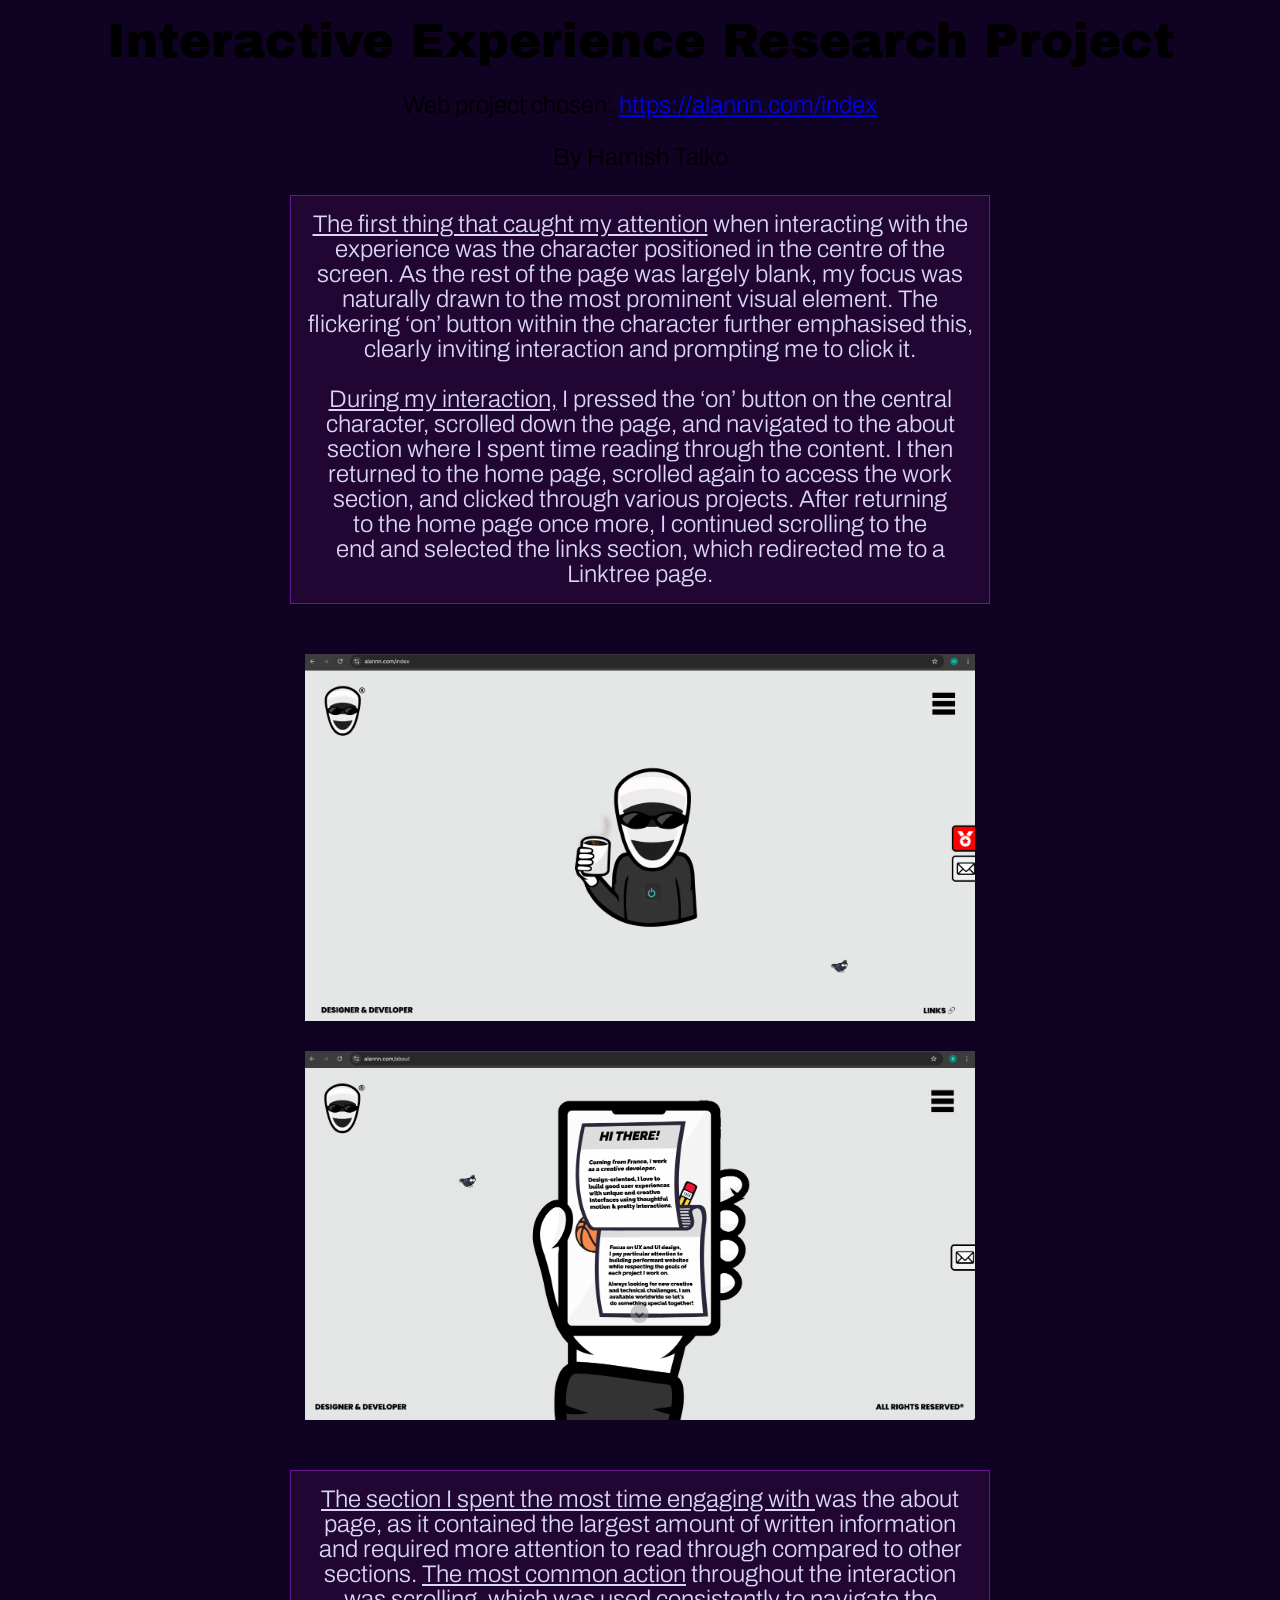
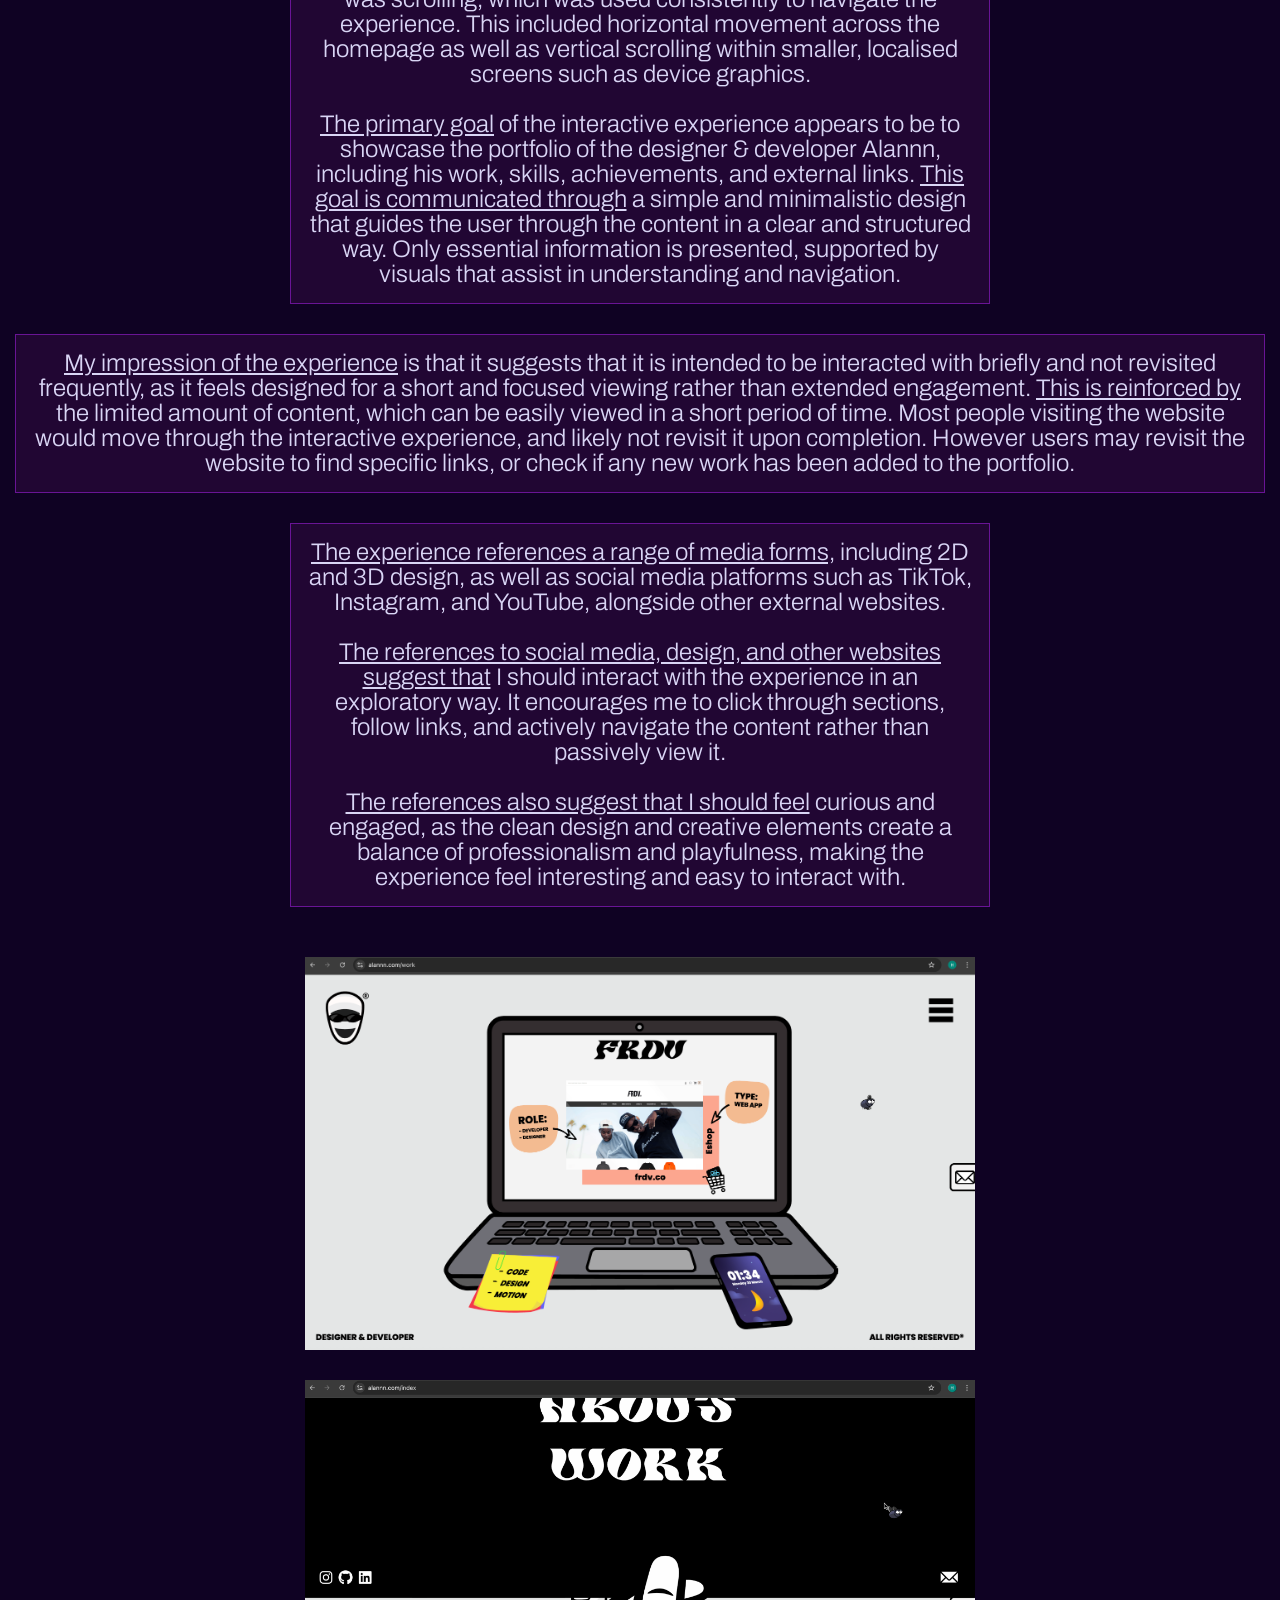
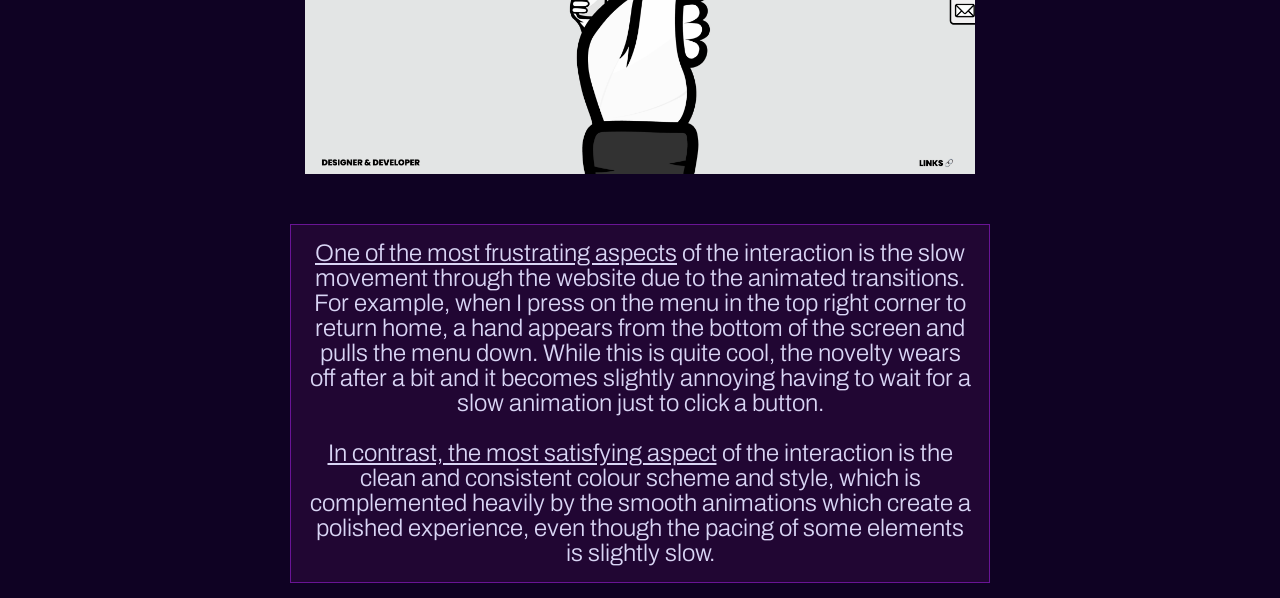
==== commit d0020e81: "added link" ====
--- a/assignment1/index.html
+++ b/assignment1/index.html
@@ -3,7 +3,7 @@
   <head>
     <meta charset="UTF-8" />
     <meta name="viewport" content="width=device-width, initial-scale=1.0" />
-    <title>Assignment 1</title>
+    <title>Assignment 1 - Hamish Talko</title>
     <link rel="stylesheet" href="reset.css" />
     <link rel="stylesheet" href="style.css" />
     <link rel="preconnect" href="https://fonts.googleapis.com" />
@@ -19,12 +19,32 @@
       rel="stylesheet"
     />
     <!-- also used FontPair to determine that Archivo would work well with Archivo Black, so I decided to use Archivo for my main paragraph text -->
+    <link
+      rel="apple-touch-icon"
+      sizes="180x180"
+      href="/assignment1/favicon/apple-touch-icon.png"
+    />
+    <link
+      rel="icon"
+      type="image/png"
+      sizes="32x32"
+      href="/assignment1/favicon/favicon-32x32.png"
+    />
+    <link
+      rel="icon"
+      type="image/png"
+      sizes="16x16"
+      href="/assignment1/favicon/favicon-16x16.png"
+    />
+    <link rel="manifest" href="/assignment1/favicon/site.webmanifest" />
+    <!-- created and imported a favicon that I made myself; the letter A in the same font + colour scheme as my website, standing for 'Alannn' as it is his website that I am reviewing -->
   </head>
   <body>
     <h1>Interactive Experience Research Project</h1>
     <!-- chose an appropriate name for my webpage and put it in h1 tags -->
     <h2>
-      Web project chosen: https://alannn.com/index<br />
+      Web project chosen:
+      <a href="https://alannn.com/index">https://alannn.com/index</a><br />
       <br />
       <!-- included the webpage that I am reviewing, and inserted line breaks to separate it from my name below so that it looks visually pleasing -->
       By Hamish Talko
